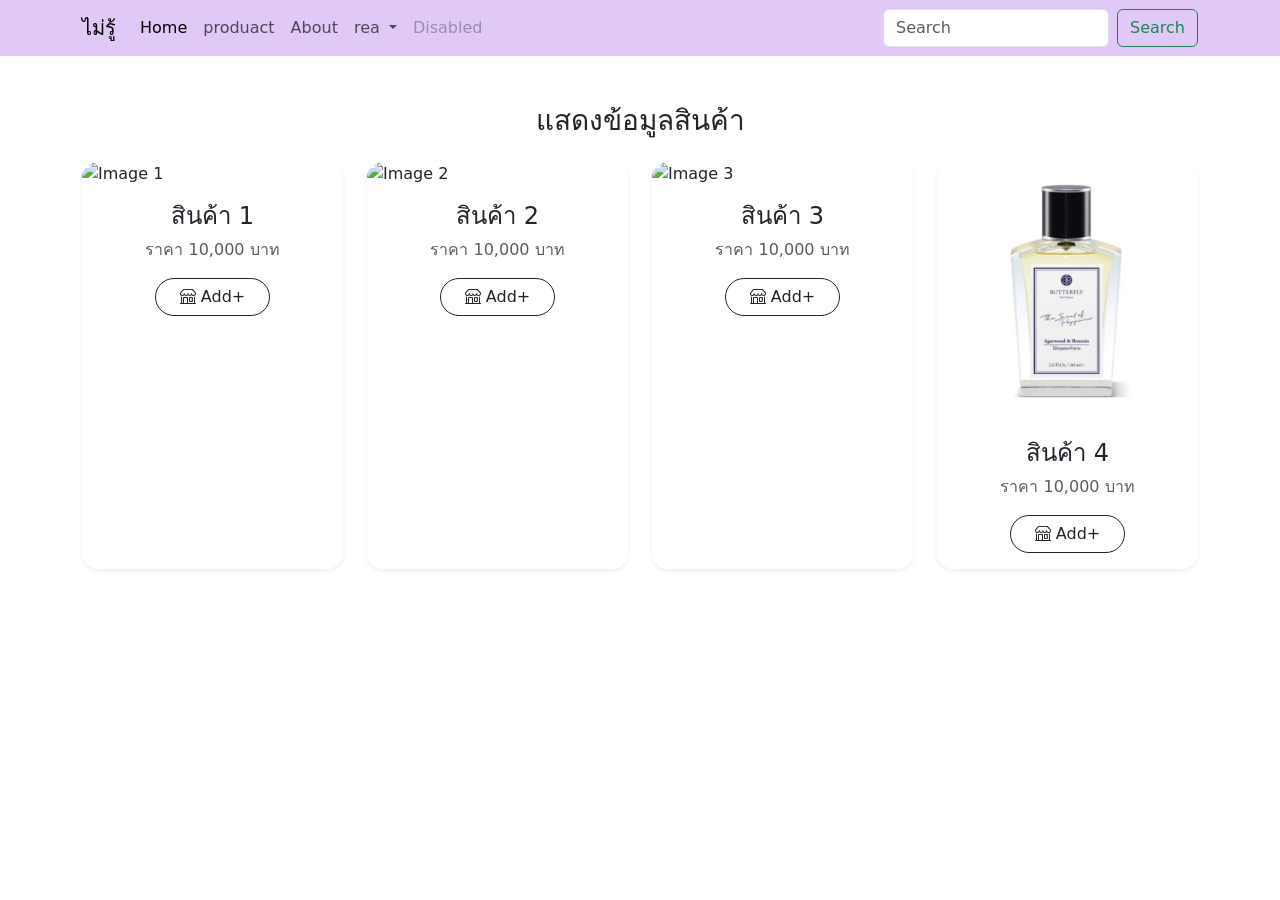
==== produact.html @ 20518d01 "Initial commit" ====
<!DOCTYPE html>
<html lang="en">
<head>
    <meta charset="UTF-8">
    <meta name="viewport" content="width=device-width, initial-scale=1.0">
    <title>Document</title>
    <link rel="stylesheet" href="style.css">
    <link href="css/bootstrap.min.css" rel="stylesheet" integrity="sha384-sRIl4kxILFvY47J16cr9ZwB07vP4J8+LH7qKQnuqkuIAvNWLzeN8tE5YBujZqJLB" crossorigin="anonymous">
    <link rel="stylesheet" href="https://cdn.jsdelivr.net/npm/bootstrap-icons@1.13.1/font/bootstrap-icons.min.css">
</head>
<body>
    <!-- Menu-->
    <div id="menu-container"></div>

    <!-- เนื้อหา -->
    <div class="container">
        <h3 class="text-center mb-4 mt-5">แสดงข้อมูลสินค้า</h3>
        <div class="row g-4">

            <!-- สินค้า 1 -->
            <div class="col-sm-6 col-md-3">
                <div class="card h-100 shadow-sm border-0 rounded-4 overflow-hidden">
        
                    <img src="img/น้ำ1.webp"
                         alt="Image 1"
                         class="img-fluid same-img">
        
                    <div class="card-body text-center">
                        <h4 class="card-title">สินค้า 1</h4>
                        <p class="text-muted">ราคา 10,000 บาท</p>
        
                        <a href="#" class="btn btn-outline-dark rounded-pill px-4"><span class="bi bi-shop"></span>
                            Add+
                        </a>
                    </div>
        
                </div>
            </div>
        
            <!-- สินค้า 2 -->
            <div class="col-sm-6 col-md-3">
                <div class="card h-100 shadow-sm border-0 rounded-4 overflow-hidden">
        
                    <img src="img/น้ำ2.webp"
                         alt="Image 2"
                         class="img-fluid same-img">
        
                    <div class="card-body text-center">
                        <h4 class="card-title">สินค้า 2</h4>
                        <p class="text-muted">ราคา 10,000 บาท</p>
        
                        <a href="#" class="btn btn-outline-dark rounded-pill px-4"><span class="bi bi-shop"></span>
                            Add+
                        </a>
                    </div>
        
                </div>
            </div>
        
            <!-- สินค้า 3 -->
            <div class="col-sm-6 col-md-3">
                <div class="card h-100 shadow-sm border-0 rounded-4 overflow-hidden">
        
                    <img src="img/น้ำ4.wepb"
                         alt="Image 3"
                         class="img-fluid same-img">
        
                    <div class="card-body text-center">
                        <h4 class="card-title">สินค้า 3</h4>
                        <p class="text-muted">ราคา 10,000 บาท</p>
        
                        <a href="#" class="btn btn-outline-dark rounded-pill px-4"><span class="bi bi-shop"></span>
                            Add+
                        </a>
                    </div>
        
                </div>
            </div>
        
            <!-- สินค้า 4 -->
            <div class="col-sm-6 col-md-3">
                <div class="card h-100 shadow-sm border-0 rounded-4 overflow-hidden">
        
                    <img src="Img/น้ำ4.wepb"
                         alt="Image 4"
                         class="img-fluid same-img">
        
                    <div class="card-body text-center">
                        <h4 class="card-title">สินค้า 4</h4>
                        <p class="text-muted">ราคา 10,000 บาท</p>
        
                        <a href="#" class="btn btn-outline-dark rounded-pill px-4"><span class="bi bi-shop"></span>
                            Add+
                        </a>
                    </div>
        
                </div>
            </div>
        
        </div>
        
    </div>

</body>
</html>
<script src="js/bootstrap.bundle.min.js" ></script>
<script src="js/menu.js"></script>
---- style.css ----
/* ==================================================
   ตั้งค่าพื้นฐาน
================================================== */

/* ทำให้การคำนวณขนาดของทุก Element ทำได้ง่าย */
* {
    box-sizing: border-box;
}

/* รูปแบบหลักของหน้าเว็บ */
body {
    margin: 0;

    font-family:
        Arial,
        "Tahoma",
        sans-serif;

    background: #f4f6f9;

    color: #222;

    min-height: 100vh;
}


/* ==================================================
   ส่วน Header
================================================== */

.hero {
    position: relative;

    padding: 75px 20px 110px;

    text-align: center;

    color: white;

    overflow: hidden;

    /* พื้นหลังสไตล์แดง + น้ำเงิน */
    background:
        linear-gradient(
            135deg,
            #061b45 0%,
            #0b3475 50%,
            #d60000 100%
        );
}


/* วงกลมตกแต่งด้านขวา */
.hero::before {
    content: "";

    position: absolute;

    width: 450px;
    height: 450px;

    right: -180px;
    top: -250px;

    border-radius: 50%;

    background:
        rgba(255, 255, 255, 0.08);
}


/* วงกลมตกแต่งด้านซ้าย */
.hero::after {
    content: "";

    position: absolute;

    width: 300px;
    height: 300px;

    left: -150px;
    bottom: -200px;

    border-radius: 50%;

    background:
        rgba(255, 255, 255, 0.06);
}


/* เนื้อหา Header */
.hero-content {
    position: relative;

    z-index: 2;
}


/* ข้อความ OUR PRODUCTS */
.hero-label {
    display: inline-block;

    padding: 8px 18px;

    margin-bottom: 14px;

    border:
        1px solid
        rgba(255, 255, 255, 0.5);

    border-radius: 50px;

    font-size: 12px;

    font-weight: bold;

    letter-spacing: 2px;

    background:
        rgba(255, 255, 255, 0.08);
}


/* หัวข้อหลัก */
.hero h1 {
    margin: 0 0 12px;

    font-size: 46px;

    font-weight: 800;

    letter-spacing: -1px;
}


/* คำอธิบาย */
.hero p {
    margin: 0;

    font-size: 16px;

    color:
        rgba(255, 255, 255, 0.85);
}


/* ==================================================
   ส่วนสินค้า
================================================== */

.products-section {
    position: relative;

    z-index: 5;

    margin-top: -55px;

    padding-bottom: 70px;
}


/* ==================================================
   หัวข้อสินค้าด้านบน
================================================== */

.section-title {
    margin-bottom: 30px;

    padding: 25px 30px;

    background: white;

    border-radius: 18px;

    box-shadow:
        0 8px 30px
        rgba(0, 0, 0, 0.08);

    text-align: center;
}


/* หัวข้อ */
.section-title h2 {
    margin: 0;

    color: #061b45;

    font-size: 26px;

    font-weight: 800;
}


/* คำว่า Products */
.section-title p {
    margin: 5px 0 0;

    color: #999;

    font-size: 13px;

    letter-spacing: 2px;
}


/* ==================================================
   Card สินค้า
================================================== */

.product-card {
    height: 100%;

    overflow: hidden;

    background: white;

    border:
        1px solid
        rgba(0, 0, 0, 0.05);

    border-radius: 20px;

    box-shadow:
        0 8px 25px
        rgba(0, 0, 0, 0.07);

    transition:
        transform 0.3s ease,
        box-shadow 0.3s ease;
}


/* เมื่อเอาเมาส์ไปวาง */
.product-card:hover {
    transform: translateY(-10px);

    box-shadow:
        0 20px 45px
        rgba(0, 0, 0, 0.14);
}


/* ==================================================
   พื้นที่รูปสินค้า
================================================== */

.product-image {
    position: relative;

    width: 100%;

    height: 260px;

    display: flex;

    align-items: center;

    justify-content: center;

    overflow: hidden;

    background: #f7f8fa;
}


/* รูปสินค้า */
.product-image img {
    width: 100%;

    height: 100%;

    display: block;

    object-fit: contain;

    padding: 15px;

    transition:
        transform 0.5s ease;
}


/* ทำให้รูปขยายเล็กน้อยตอน Hover */
.product-card:hover
.product-image img {
    transform: scale(1.06);
}


/* ==================================================
   ป้าย NEW / HOT
================================================== */

.badge-product {
    position: absolute;

    top: 15px;

    left: 15px;

    z-index: 3;

    padding: 6px 13px;

    border-radius: 50px;

    background: #d90000;

    color: white;

    font-size: 10px;

    font-weight: bold;

    letter-spacing: 1px;

    box-shadow:
        0 5px 15px
        rgba(0, 0, 0, 0.15);
}


/* ป้าย HOT */
.badge-product.hot {
    background: #061b45;
}


/* ==================================================
   ข้อมูลสินค้า
================================================== */

.product-info {
    padding: 22px;
}


/* ชื่อสินค้า */
.product-info h3 {
    margin: 0 0 8px;

    color: #111;

    font-size: 21px;

    font-weight: 700;
}


/* รายละเอียดสินค้า */
.description {
    min-height: 44px;

    margin: 0 0 20px;

    color: #777;

    font-size: 14px;

    line-height: 1.6;
}


/* ==================================================
   ราคา + ปุ่ม
================================================== */

.product-footer {
    display: flex;

    align-items: center;

    justify-content: space-between;

    gap: 10px;
}


/* กลุ่มราคา */
.price {
    display: flex;

    align-items: baseline;

    flex-wrap: wrap;

    column-gap: 4px;
}


/* คำว่า ราคา */
.price span {
    width: 100%;

    margin-bottom: 2px;

    color: #999;

    font-size: 11px;
}


/* ตัวเลขราคา */
.price strong {
    color: #d60000;

    font-size: 21px;

    font-weight: 800;
}


/* คำว่า บาท */
.price small {
    color: #777;

    font-size: 11px;
}


/* ==================================================
   ปุ่ม Add+
================================================== */

.btn-buy {
    display: inline-flex;

    align-items: center;

    justify-content: center;

    gap: 6px;

    padding: 9px 16px;

    border-radius: 50px;

    background: #061b45;

    color: white;

    text-decoration: none;

    font-size: 13px;

    font-weight: bold;

    transition:
        background 0.3s ease,
        transform 0.3s ease,
        box-shadow 0.3s ease;
}


/* Hover ปุ่ม */
.btn-buy:hover {
    background: #d60000;

    color: white;

    transform: translateY(-2px);

    box-shadow:
        0 7px 18px
        rgba(214, 0, 0, 0.25);
}


/* ไอคอนรถเข็น */
.btn-buy i {
    font-size: 14px;
}


/* ==================================================
   Footer
================================================== */

.footer {
    padding: 25px 15px;

    background: #061b45;

    color:
        rgba(255, 255, 255, 0.7);

    text-align: center;
}


/* ข้อความ Footer */
.footer p {
    margin: 0;

    font-size: 13px;
}


/* ==================================================
   Responsive - Tablet
================================================== */

@media (max-width: 992px) {

    .hero h1 {
        font-size: 40px;
    }

    .product-image {
        height: 240px;
    }

}


/* ==================================================
   Responsive - Mobile
================================================== */

@media (max-width: 576px) {

    /* ลด Header บนมือถือ */
    .hero {
        padding:
            50px 15px 90px;
    }


    /* ลดขนาดหัวข้อ */
    .hero h1 {
        font-size: 32px;
    }


    /* ลดขนาดคำอธิบาย */
    .hero p {
        font-size: 14px;
    }


    /* ลดขนาดรูป */
    .product-image {
        height: 240px;
    }


    /* ลด Padding */
    .product-info {
        padding: 18px;
    }


    /* ปุ่มเล็กลง */
    .btn-buy {
        padding: 8px 13px;

        font-size: 12px;
    }

}
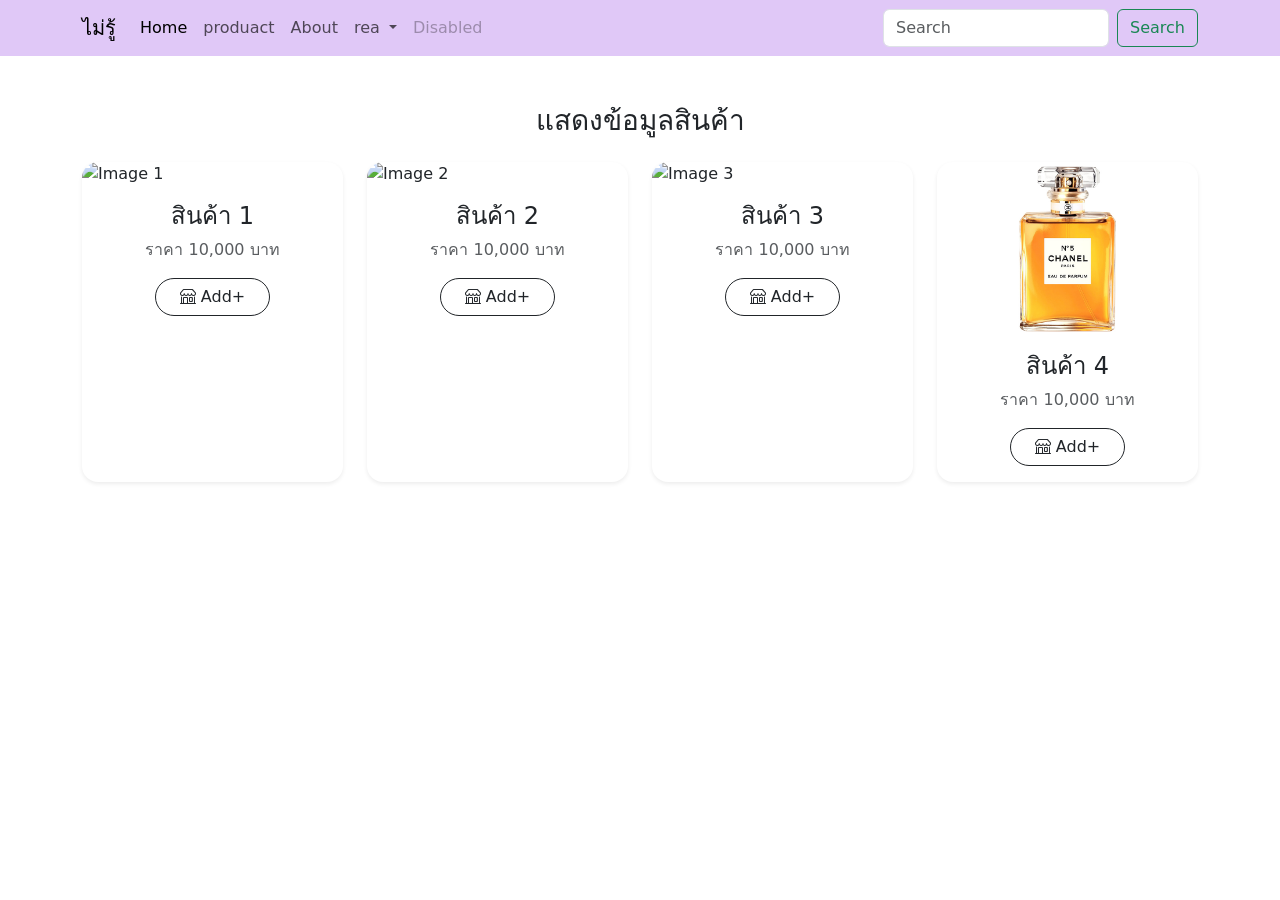
==== commit 8fc6b79a: "update v1" ====
--- a/produact.html
+++ b/produact.html
@@ -21,7 +21,7 @@
             <div class="col-sm-6 col-md-3">
                 <div class="card h-100 shadow-sm border-0 rounded-4 overflow-hidden">
         
-                    <img src="img/น้ำ1.webp"
+                    <img src="img/chanel-no_5.jpg"
                          alt="Image 1"
                          class="img-fluid same-img">
         
@@ -41,7 +41,7 @@
             <div class="col-sm-6 col-md-3">
                 <div class="card h-100 shadow-sm border-0 rounded-4 overflow-hidden">
         
-                    <img src="img/น้ำ2.webp"
+                    <img src="img/chanel-no_5.jpg"
                          alt="Image 2"
                          class="img-fluid same-img">
         
@@ -61,7 +61,7 @@
             <div class="col-sm-6 col-md-3">
                 <div class="card h-100 shadow-sm border-0 rounded-4 overflow-hidden">
         
-                    <img src="img/น้ำ4.wepb"
+                    <img src="img/chanel-no_5.jpg"
                          alt="Image 3"
                          class="img-fluid same-img">
         
@@ -81,7 +81,7 @@
             <div class="col-sm-6 col-md-3">
                 <div class="card h-100 shadow-sm border-0 rounded-4 overflow-hidden">
         
-                    <img src="Img/น้ำ4.wepb"
+                    <img src="Img/chanel-no_5.jpg"
                          alt="Image 4"
                          class="img-fluid same-img">
         
